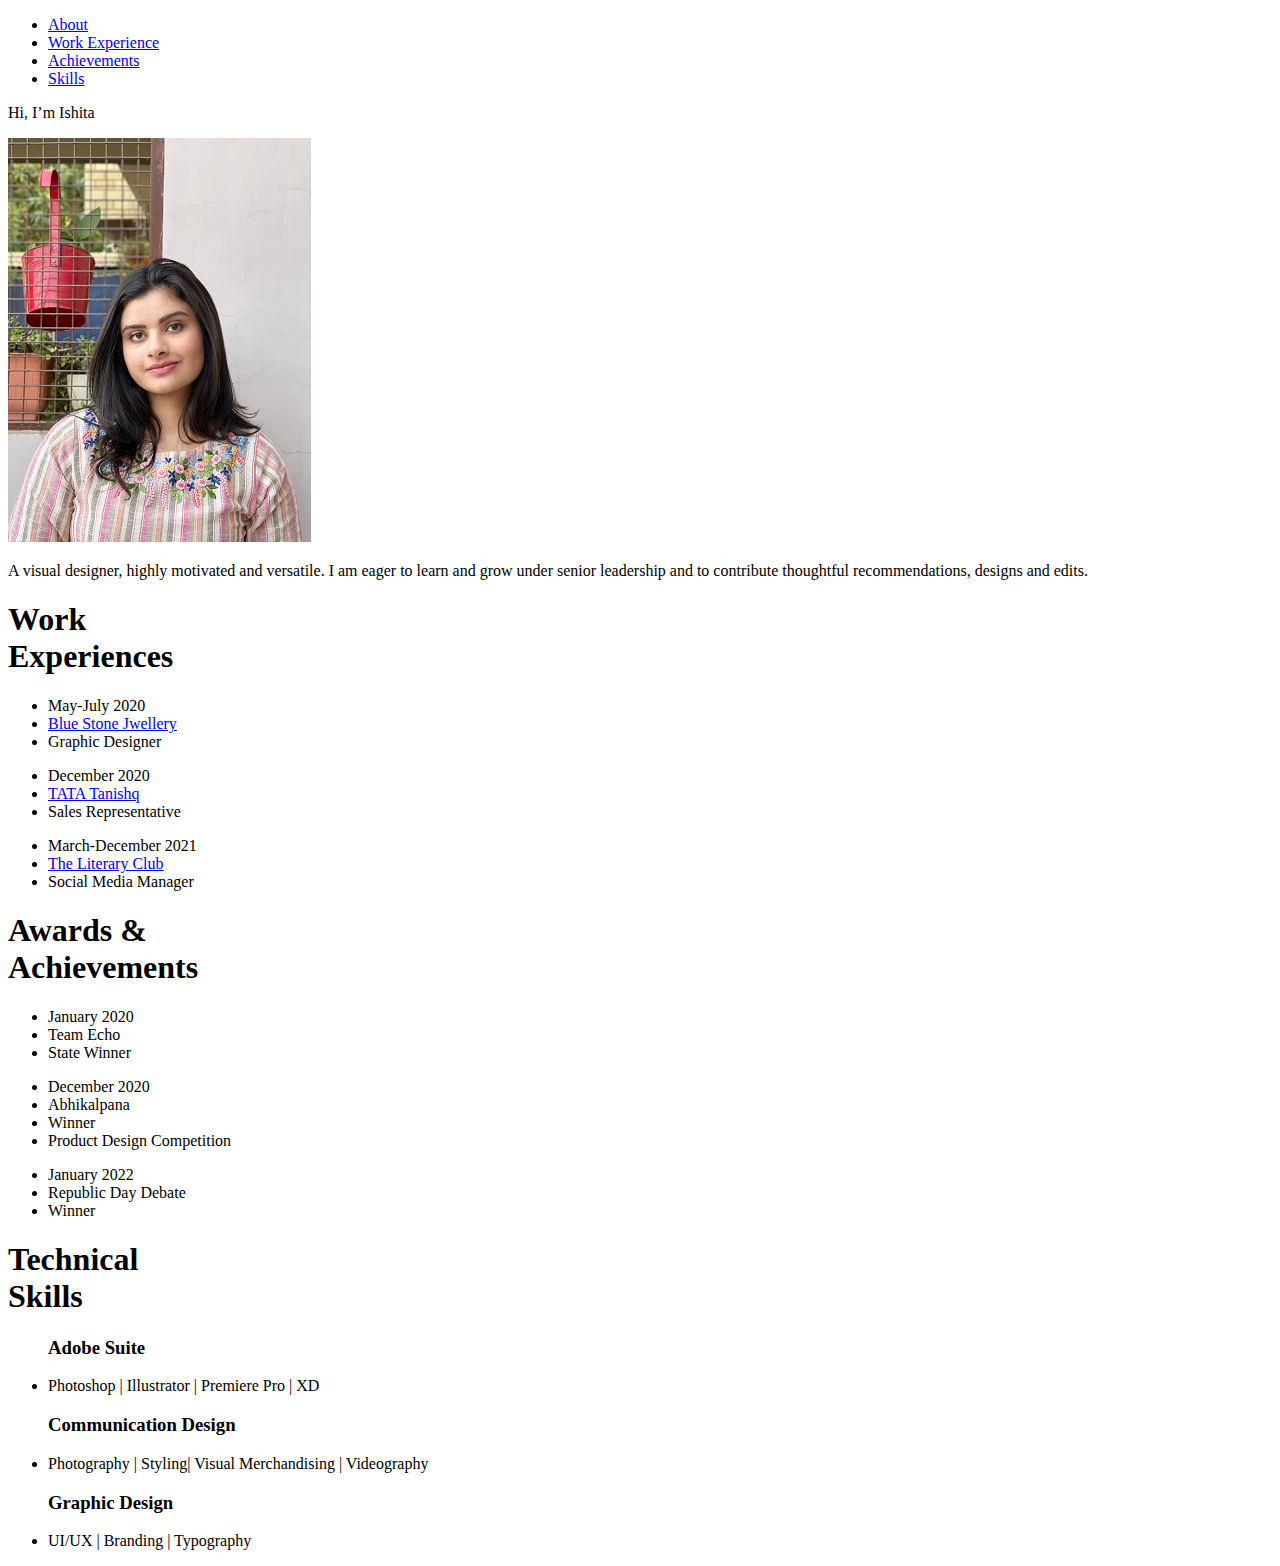
==== Assignment 2/index.html @ df698adc "html" ====
<!DOCTYPE html>
<html>
<head>
    <title>Ishita Resume </title>
    <link rel="stylesheet" href="css/kube.min.css" />
    <link rel="stylesheet" href="css/font-awesome.min.css" />
    <link rel="stylesheet" href="css/custom.min.css" />
    <link rel="shortcut icon" href="img/favicon.png" />
	<link href='https://fonts.googleapis.com/css?family=Playfair+Display+SC:700' rel='stylesheet' type='text/css'>
	<link href='https://fonts.googleapis.com/css?family=Lato:400,700' rel='stylesheet' type='text/css'>
	<style>
		.intro h1:before {
			/* Ishita Yadav */
			content: 'ISHITA';
		}
	</style>
</head>
<body>
				    <ul>
				        <li class="active"><a href="#about">About</a></li>
				        <li><a href="#experiences">Work Experience</a></li>
				        <li><a href="#achievements">Achievements</a></li>
				        <li><a href="#skills">Skills</a></li>
				    </ul>
			</header>

	<!-- Introduction -->
	<div class="intro section" id="about">
		<div class="container">
			<p>Hi, I’m Ishita</p>
			<div class="units-row units-split wrap">
				<div class="unit-20">
					<img src="img/ava.jpg">
				</div>
				<div class="unit-80">

				</div>
				<p>
					A visual designer, highly motivated and versatile. I am eager to learn and grow under senior leadership and to contribute thoughtful recommendations, designs and edits.
				</p>
			</div>
		</div>
	</div>

	<!-- Work Experience -->
	<div class="work section second" id="experiences">
		<div class="container">
			<h1>Work<br>Experiences</h1>
			<ul class="work-list">
				<li>May-July 2020</li>
				<li><a href="#">Blue Stone Jwellery </a></li>
				<li>Graphic Designer</li>
			</ul>
			<ul class="work-list">
				<li>December 2020</li>
				<li><a href="#">TATA Tanishq</a></li>
				<li>Sales Representative </li>
			</ul>
			<ul class="work-list">
				<li>March-December 2021</li>
				<li><a href="#">The Literary Club</a></li>
				<li>Social Media Manager </li>
			</ul>
		</div>
	</div>

	<!—Awards & Achievements -->
	<div class="awards" id="achievements">
		<div class="container">
			<h1>Awards & <br>Achievements</h1>
			<ul class="award-list list-flat">
				<li>January 2020</li>
				<li>Team Echo </li>
				<li>State Winner </li>
			</ul>
			<ul class="award-list list-flat">
				<li>December 2020</li>
				<li>Abhikalpana </li>
				<li>Winner </li>
				<li>Product Design Competition </li>
			</ul>
			<ul class="award-list list-flat">
				<li>January 2022</li>
				<li>Republic Day Debate </li>
				<li> Winner</li>
			</ul>
		</div>
	</div>

	<!-- Technical Skills -->
	<div class="skills section second" id="skills">
		<div class="container">
			<h1>Technical <br> Skills</h1>
			<ul class="skill-list list-flat">
				<h3>Adobe Suite</h3>
				<li>Photoshop | Illustrator | Premiere Pro | XD </li>
			</ul>
			<ul class="skill-list list-flat">
				<h3>Communication Design </h3>
				<li>Photography | Styling| Visual Merchandising | Videography </li>
			</ul>
			<ul class="skill-list list-flat">
				<h3>Graphic Design</h3>
				<li>UI/UX | Branding | Typography</li>
			</ul>
		</div>
	</div>


			    </div>
			</div>
		</div>
	</footer>
</body>
</html>
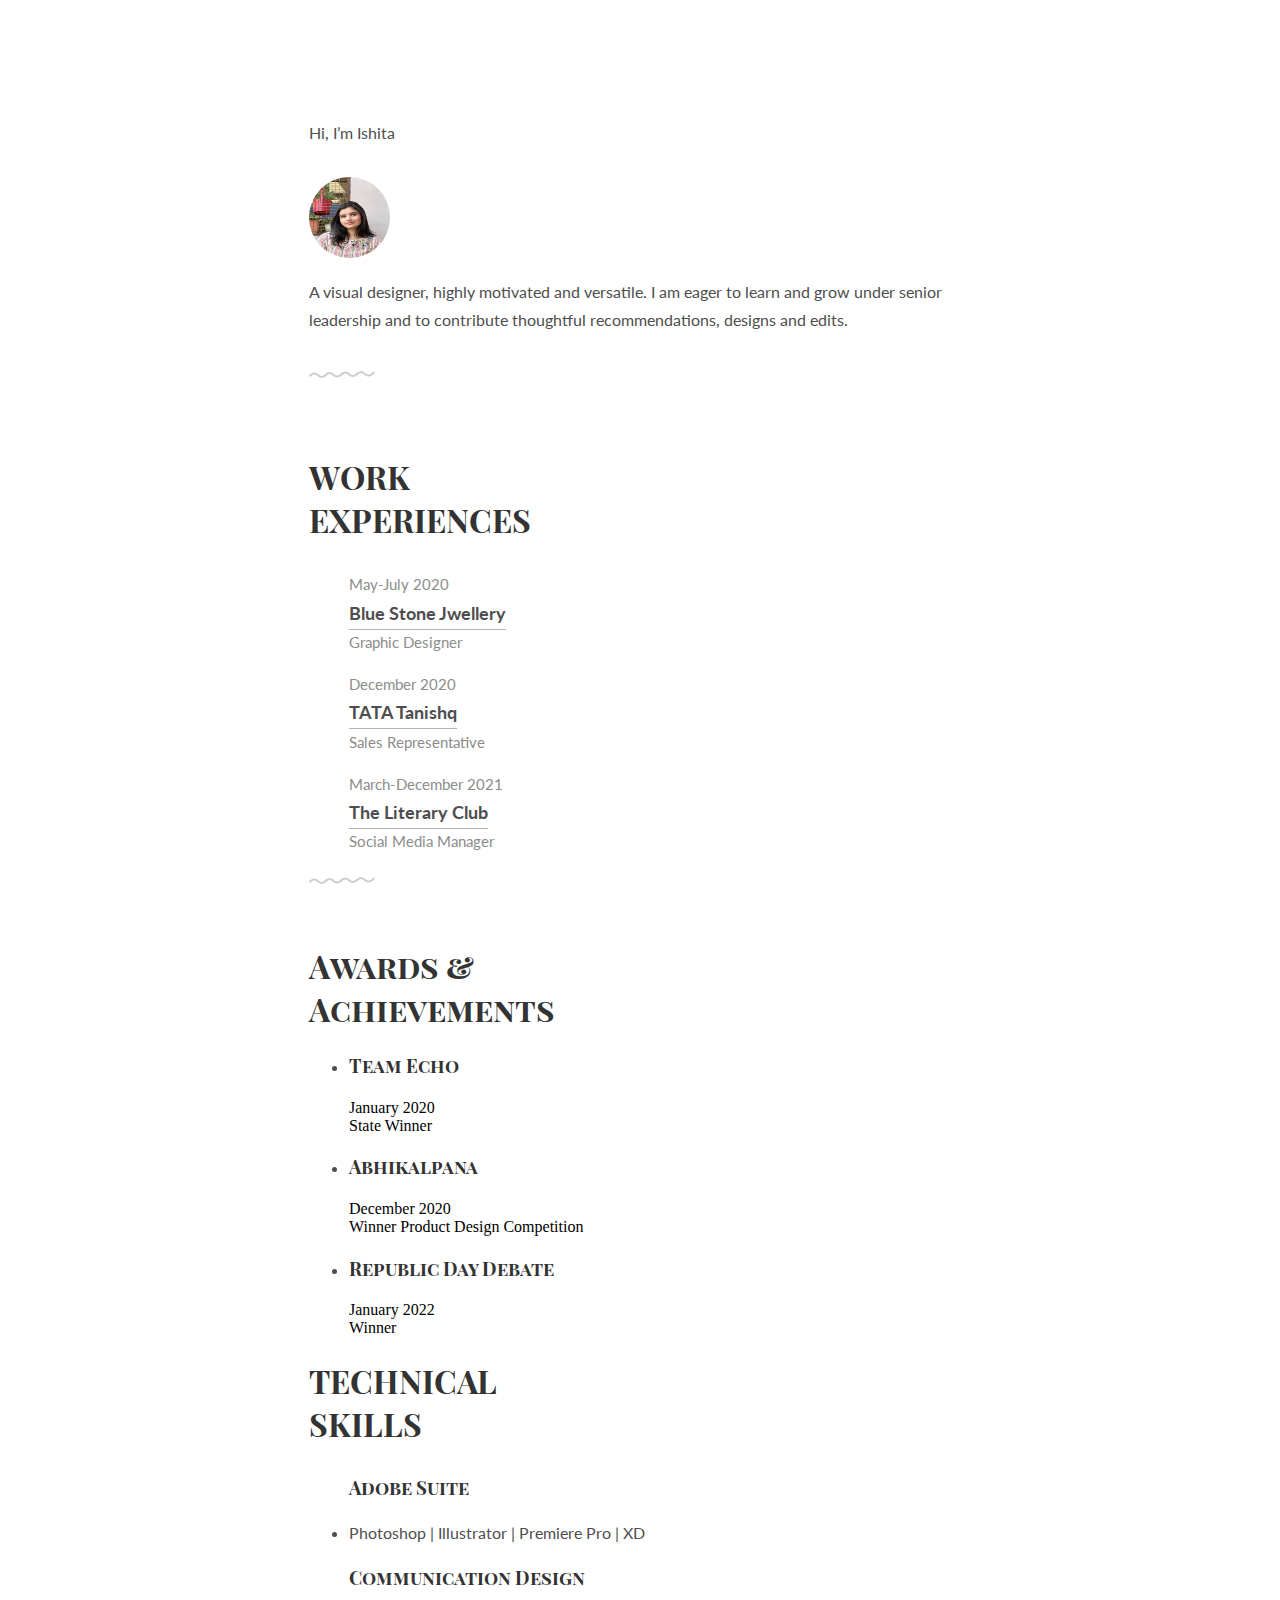
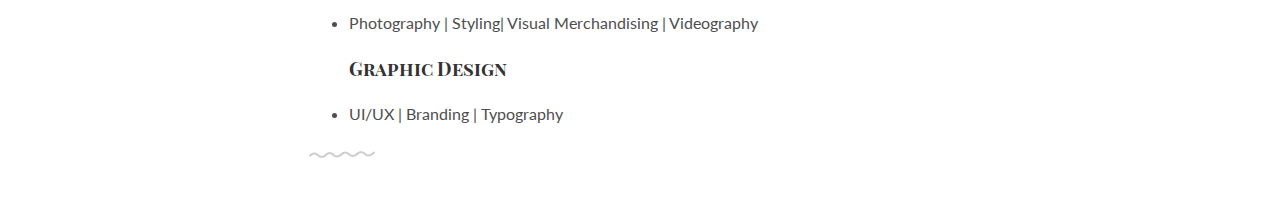
==== commit a830c9cf: "a 2" ====
--- a/Assignment 2/index.html
+++ b/Assignment 2/index.html
@@ -8,6 +8,7 @@
     <link rel="shortcut icon" href="img/favicon.png" />
 	<link href='https://fonts.googleapis.com/css?family=Playfair+Display+SC:700' rel='stylesheet' type='text/css'>
 	<link href='https://fonts.googleapis.com/css?family=Lato:400,700' rel='stylesheet' type='text/css'>
+
 	<style>
 		.intro h1:before {
 			/* Ishita Yadav */
@@ -16,12 +17,7 @@
 	</style>
 </head>
 <body>
-				    <ul>
-				        <li class="active"><a href="#about">About</a></li>
-				        <li><a href="#experiences">Work Experience</a></li>
-				        <li><a href="#achievements">Achievements</a></li>
-				        <li><a href="#skills">Skills</a></li>
-				    </ul>
+
 			</header>
 
 	<!-- Introduction -->
@@ -69,20 +65,23 @@
 		<div class="container">
 			<h1>Awards & <br>Achievements</h1>
 			<ul class="award-list list-flat">
-				<li>January 2020</li>
-				<li>Team Echo </li>
-				<li>State Winner </li>
+
+				<li><h3>Team Echo</h3></li>
+        January 2020 <br>
+			State Winner
 			</ul>
 			<ul class="award-list list-flat">
-				<li>December 2020</li>
-				<li>Abhikalpana </li>
-				<li>Winner </li>
-				<li>Product Design Competition </li>
+
+				<li><h3>Abhikalpana </h3></li>
+        December 2020 <br>
+				Winner
+				Product Design Competition
 			</ul>
 			<ul class="award-list list-flat">
-				<li>January 2022</li>
-				<li>Republic Day Debate </li>
-				<li> Winner</li>
+
+				<li><h3>Republic Day Debate </h3></li>
+        January 2022 <br>
+			Winner
 			</ul>
 		</div>
 	</div>
--- a/Assignment 2/css/custom.min.css
+++ b/Assignment 2/css/custom.min.css
@@ -0,0 +1,2 @@
+
+h1,h2,h3,h4,h5,h6{font-family:"Playfair Display SC",serif;color:#333}a,p,li{font-family:"Lato",Arial,sans-serif;color:#4e4e4e;font-size:1em;line-height:1.75em}a:hover{text-decoration:none !important;color:#333 !important;-webkit-transition:all 0.2s ease-in-out;-moz-transition:all 0.2s ease-in-out;-ms-transition:all 0.2s ease-in-out;-o-transition:all 0.2s ease-in-out;transition:all 0.2s ease-in-out}.container{margin:auto;max-width:662px;padding:0 20px}@media only screen and (max-width: 767px){.intro img{display:block;margin-left:auto;margin-right:auto}footer{text-align:center}}.typed-cursor{opacity:1;font-weight:100;-webkit-animation:blink 0.7s infinite;-moz-animation:blink 0.7s infinite;-ms-animation:blink 0.7s infinite;-o-animation:blink 0.7s infinite;animation:blink 0.7s infinite}@-webkit-keyframes blink{0%{opacity:1}50%{opacity:0}100%{opacity:1}}@-moz-keyframes blink{0%{opacity:1}50%{opacity:0}100%{opacity:1}}@-ms-keyframes blink{0%{opacity:1}50%{opacity:0}100%{opacity:1}}@-o-keyframes blink{0%{opacity:1}50%{opacity:0}100%{opacity:1}}.main-nav{background:#f4f4f4;padding-top:23px}.main-nav nav ul li a{color:#a7a7a7}.main-nav nav ul li.active a{color:#4d4d4d}.section.second{margin-bottom:90px}.section .container{position:relative}.section .container:after{position:absolute;content:url(../img/separator.png);left:20px}.section .container h1{text-transform:uppercase;margin-bottom:30px;position:relative}.intro{padding:95px 0px 70px 0px;overflow-x:hidden}.intro img{width:81px;height:81px;border-radius:99px}.intro .wrap{margin:30px 0px}.intro h1:before{position:absolute;left:-220px;top:-150px;font-size:270px;z-index:-1;color:#f4f4f4}.intro h1 span{font-size:47px}.work .work-list{margin-left:0px}.work .work-list li{list-style:none;font-size:0.9375em;color:#8c8c8c}.work .work-list li a{padding-bottom:5px;font-size:1.1875em;font-weight:700;text-decoration:none;border-bottom:1px solid #b3b3b3}.work .work-list li a:hover{border-bottom:1px solid #333}.award .award-list{margin-left:0px}.award .award-list li:first-child{font-size:0.9375em;color:#8c8c8c}.skills .skill-list{margin-left:0px}.skills .skill-list li:first-child{font-size:0.9375em;color:#8c8c8c}.quote{background:url(../img/bg.jpg);padding:20px 0px;margin-top:120px}.quote h1{margin:100px 0px;padding:40px 20px;border:5px solid #fff;color:#fff}footer{padding:50px 0px 0px 0px}footer .social li{display:inline;margin-left:20px}footer .social li a{font-size:1.25em;color:#999}
